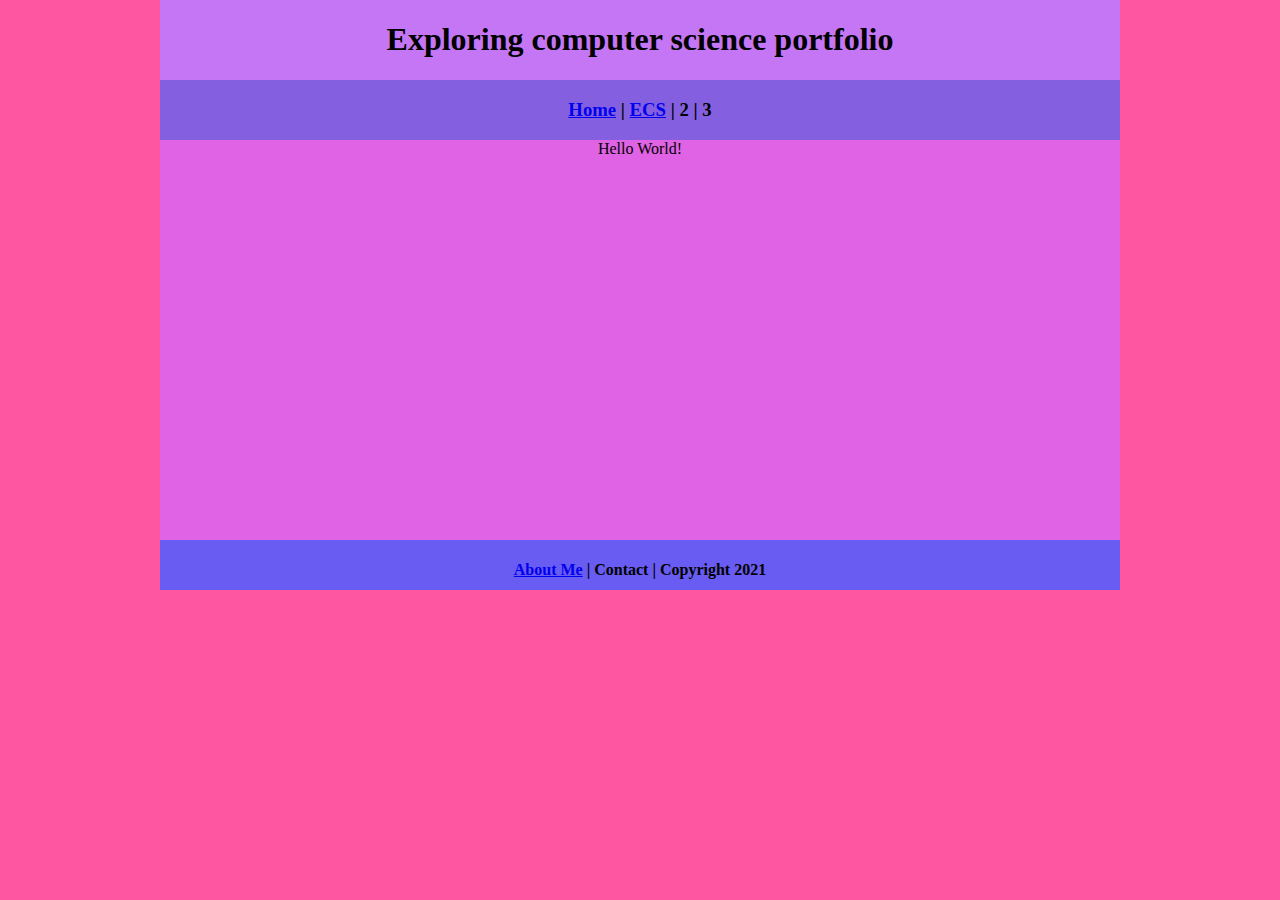
==== ecs/index.html @ e5316782 "Update index.html" ====
<!DOCTYPE html>
<html class="homePage">
<head>
	<!-- This is a comment! Text here will be ignored by the browser. -->
	<meta charset="UTF-8">
	<title>Exploring computer science portfolio</title>
	<link href="../myCSS.css" rel="stylesheet" type="text/css">
</head>
<body>
<div class="container">
  <div class="header">
  	<h1>Exploring computer science portfolio</h1>
  </div>
  <div class="nav">
    <h3><a href="../index.html">Home</a> | <a href="index.html">ECS</a> | 2 | 3</h3>
  </div>
  <div class="content">Hello World!</div>
  <div class="footer">
    <h4> <a href="../aboutme.html">About Me</a> | Contact | Copyright 2021</h4>
  </div>
</div>
</body>
</html>
---- myCSS.css ----
@charset "UTF-8";
/* This is a comment! Text here will be ignored by the browser. */
body {
	margin: 0 auto;
}
.homePage {
	background: #FF56A2;
}
.container {
	width: 960px;
	margin: 0 auto;
}
.header {
	background: #C476F5;
	text-align: center;
	margin: 0px;
	padding: 5;
	float: left;
	width: 100%;
	height: 80px;
	
}
.nav {
	background: #8460E0;
	margin: 0px;
	padding: 5;
	float: left;
	width: 100%;
	height: 60px;
	text-align: center;
}
.content {
	background: #E063E6;
	margin: 0px;
	float: left;
	width: 100%;
	height: 400px;
	text-align: center;
}
.footer {
	background: #695CF2;
	margin: 0px;
	float: left;
	width: 100%;
	height: 50px;
	text-align: center;
}
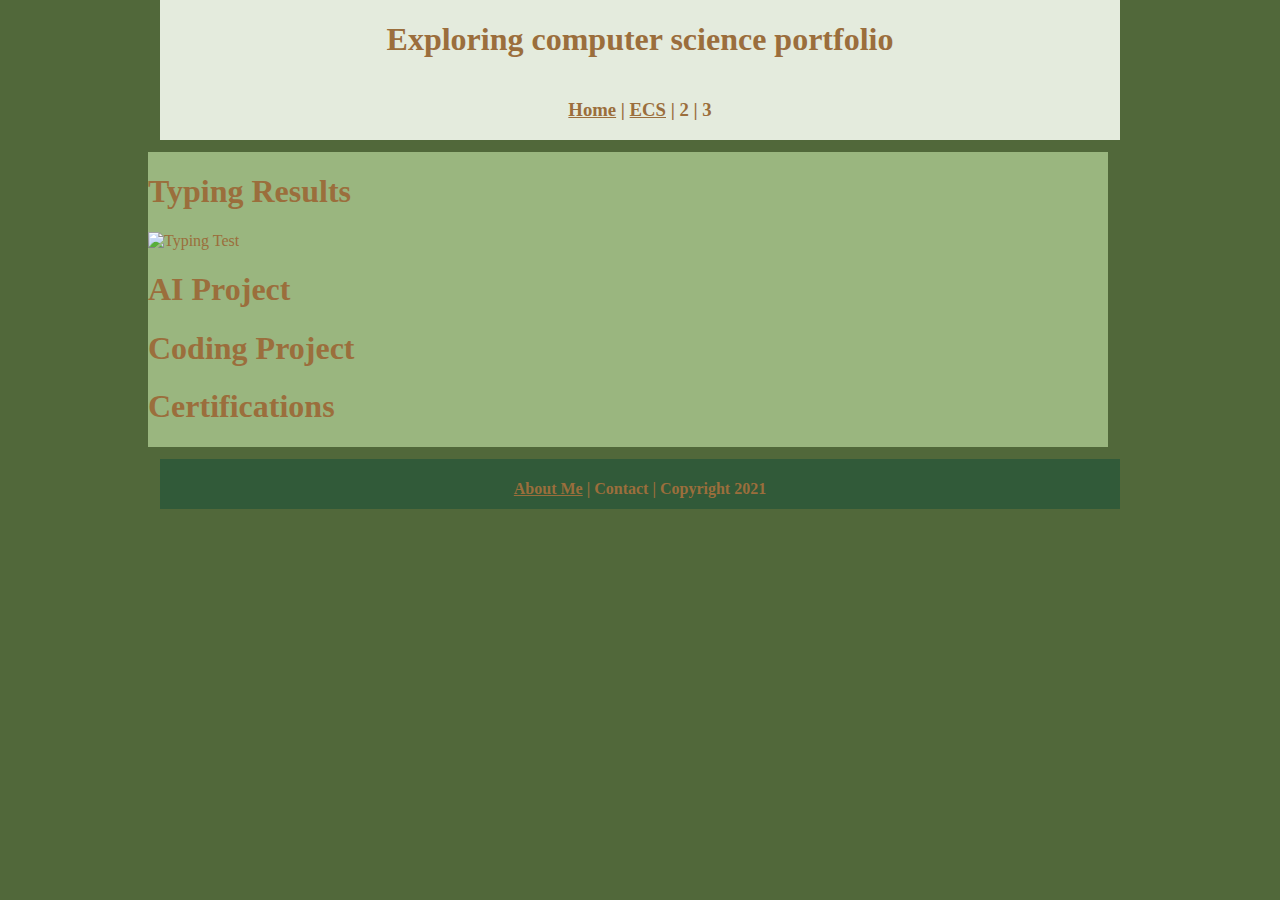
==== commit 047e70d1: "Update index.html" ====
--- a/ecs/index.html
+++ b/ecs/index.html
@@ -11,10 +11,19 @@
   <div class="header">
   	<h1>Exploring computer science portfolio</h1>
   </div>
+	
   <div class="nav">
     <h3><a href="../index.html">Home</a> | <a href="index.html">ECS</a> | 2 | 3</h3>
   </div>
-  <div class="content">Hello World!</div>
+  <div class="content">
+	<h1>Typing Results</h1>
+	  <img src="../Images/typing.png" alt="Typing Test" width="960" height="500">
+  	<h1>AI Project</h1>
+  	<h1>Coding Project</h1>
+  	<h1>Certifications</h1>
+
+  </div>
+	
   <div class="footer">
     <h4> <a href="../aboutme.html">About Me</a> | Contact | Copyright 2021</h4>
   </div>
--- a/myCSS.css
+++ b/myCSS.css
@@ -1,17 +1,31 @@
 @charset "UTF-8";
 /* This is a comment! Text here will be ignored by the browser. */
 body {
-	margin: 0 auto;
+  
+     background-color: #FFFFFF;
+     margin: 0;
+     padding: 0;
+     color: #9b6e3c;
+}
+
+a:link {
+     color: #9b6e3c;
+}
+a:visited {
+     color: #9b6e3c;
+}
+a:hover, a:active, a:focus { 
+     text-decoration: underline;
 }
 .homePage {
-	background: #FF56A2;
+	background: #51683a;
 }
 .container {
 	width: 960px;
 	margin: 0 auto;
 }
 .header {
-	background: #C476F5;
+	background: #e4ebdd;
 	text-align: center;
 	margin: 0px;
 	padding: 5;
@@ -21,7 +35,7 @@
 	
 }
 .nav {
-	background: #8460E0;
+	background: #e4ebdd;
 	margin: 0px;
 	padding: 5;
 	float: left;
@@ -30,15 +44,14 @@
 	text-align: center;
 }
 .content {
-	background: #E063E6;
-	margin: 0px;
-	float: left;
+	background: #9ab67f;
+	margin: 12px;
+	float: right;
 	width: 100%;
-	height: 400px;
-	text-align: center;
+	text-align: left;
 }
 .footer {
-	background: #695CF2;
+	background: #315a39;
 	margin: 0px;
 	float: left;
 	width: 100%;
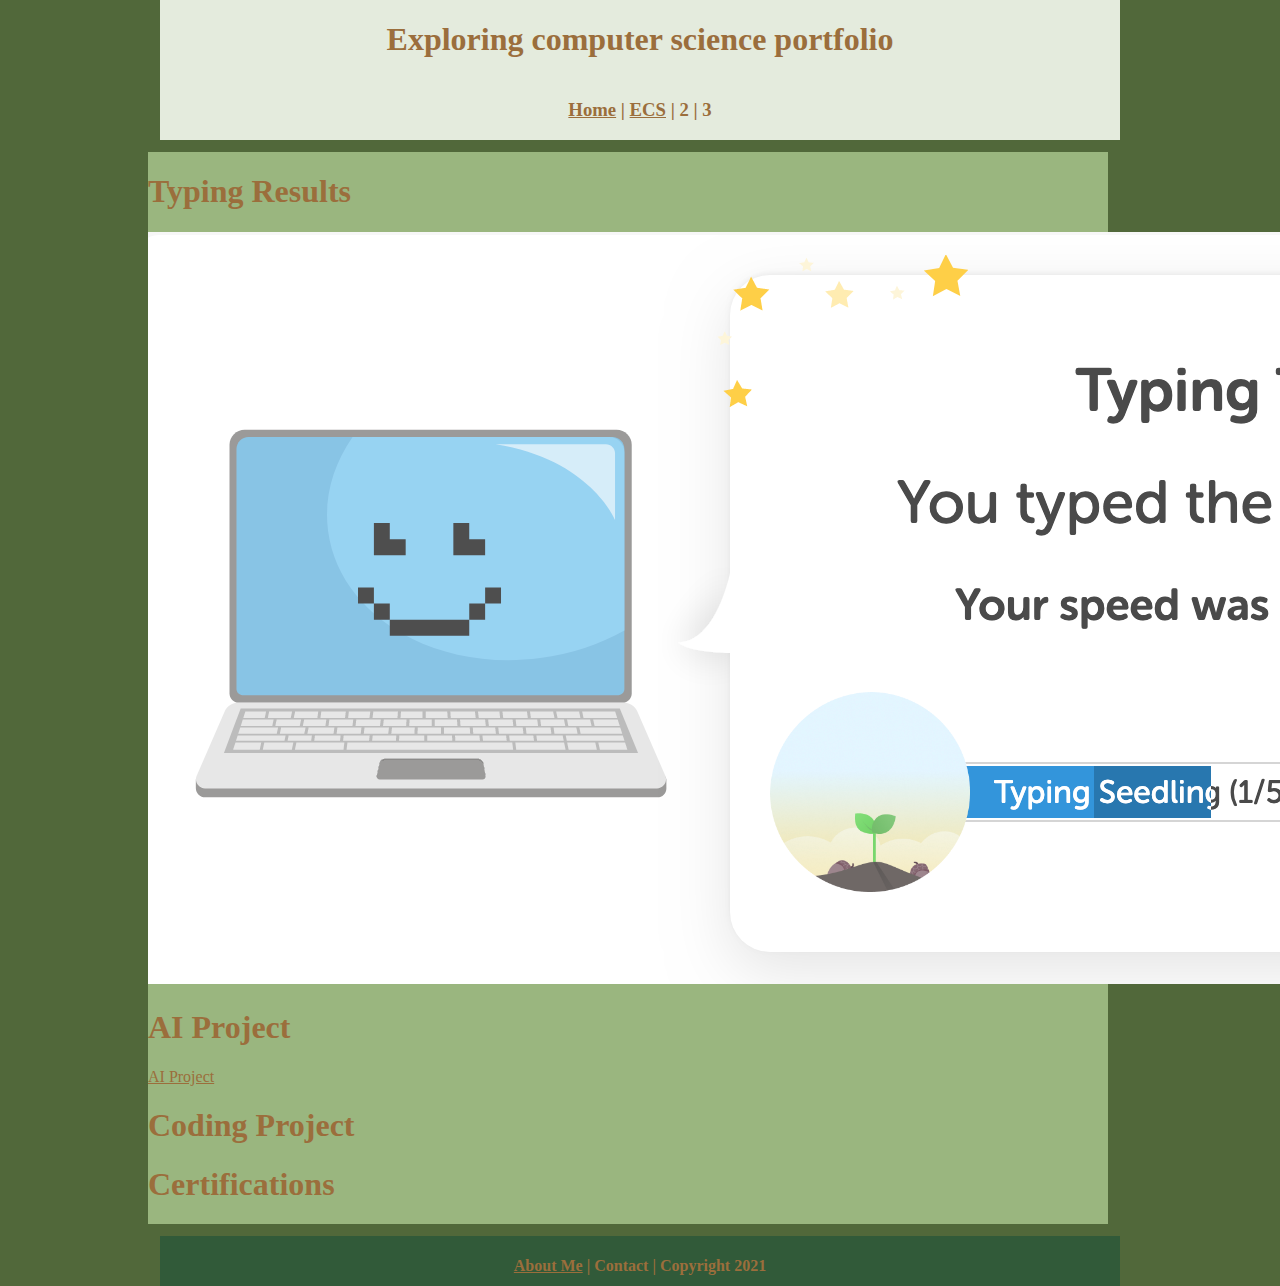
==== commit dd79fa46: "Update index.html" ====
--- a/ecs/index.html
+++ b/ecs/index.html
@@ -17,8 +17,9 @@
   </div>
   <div class="content">
 	<h1>Typing Results</h1>
-	  <img src="../Images/typing.png" alt="Typing Test" width="960" height="500">
+	  <img src="../Images/typing.png" alt="Typing Test" width="1914" height="752">
   	<h1>AI Project</h1>
+	  <a href="Robotic surgery.pdf">AI Project</a>
   	<h1>Coding Project</h1>
   	<h1>Certifications</h1>
 
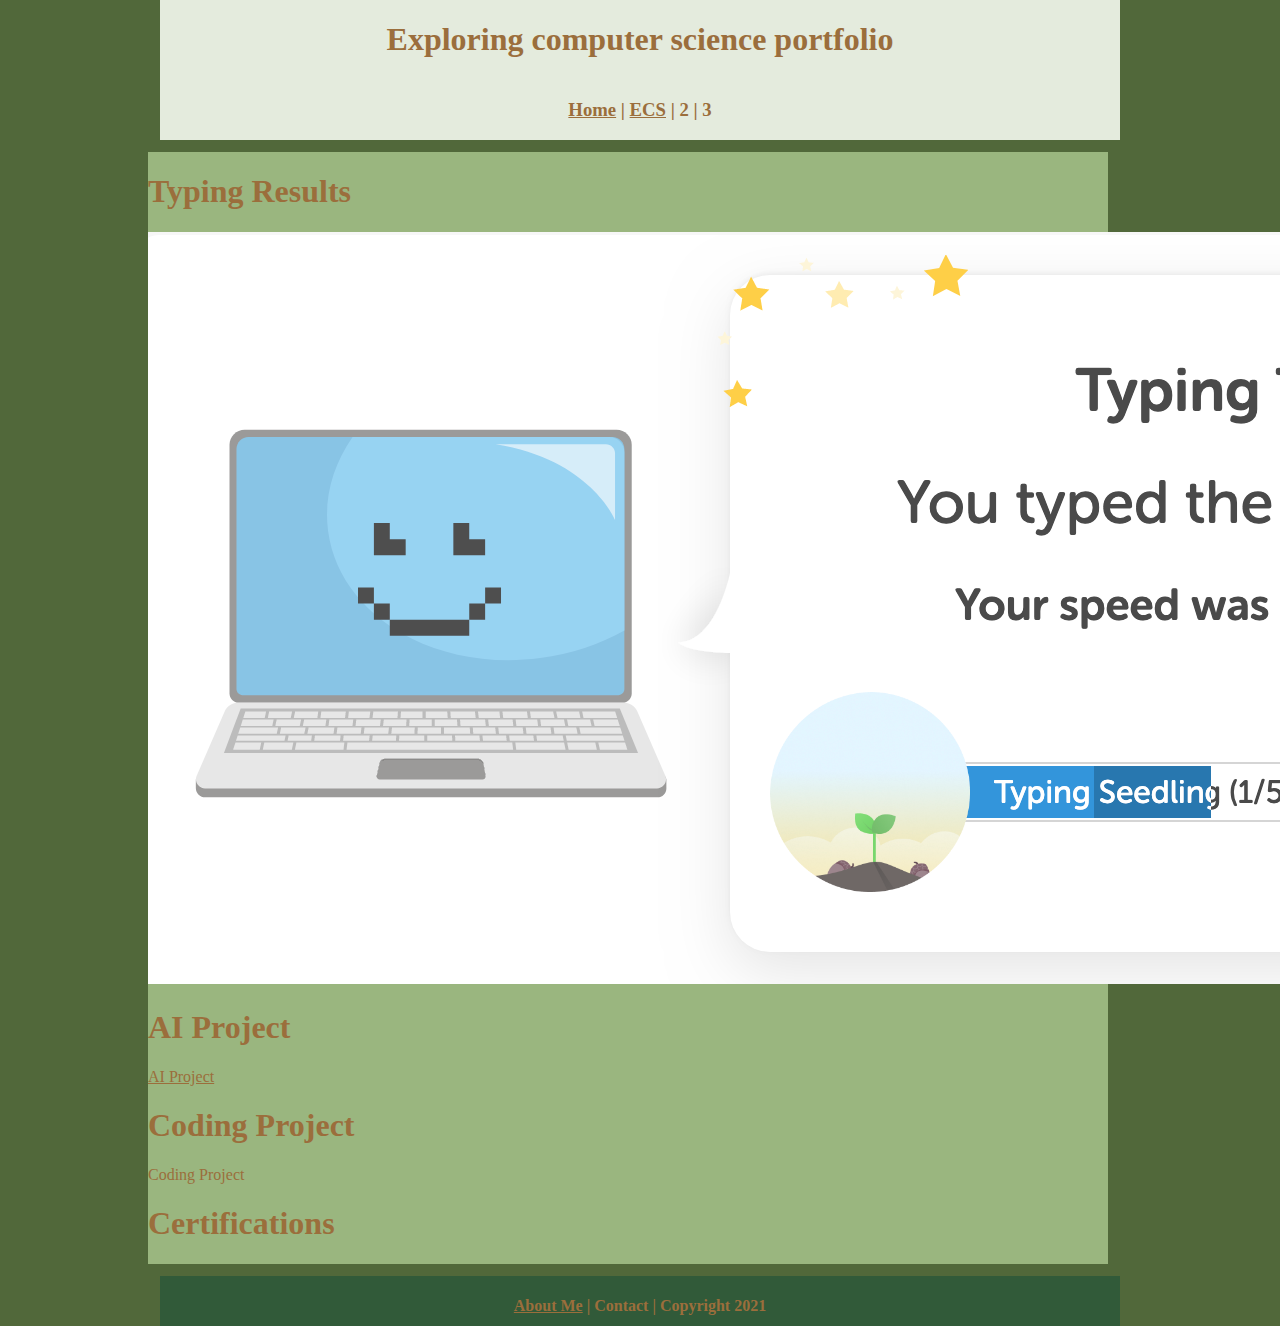
==== commit 72a735c4: "Update index.html" ====
--- a/ecs/index.html
+++ b/ecs/index.html
@@ -21,6 +21,7 @@
   	<h1>AI Project</h1>
 	  <a href="Robotic surgery.pdf">AI Project</a>
   	<h1>Coding Project</h1>
+	  <a herf="Finalproject.zip">Coding Project</a>
   	<h1>Certifications</h1>
 
   </div>
